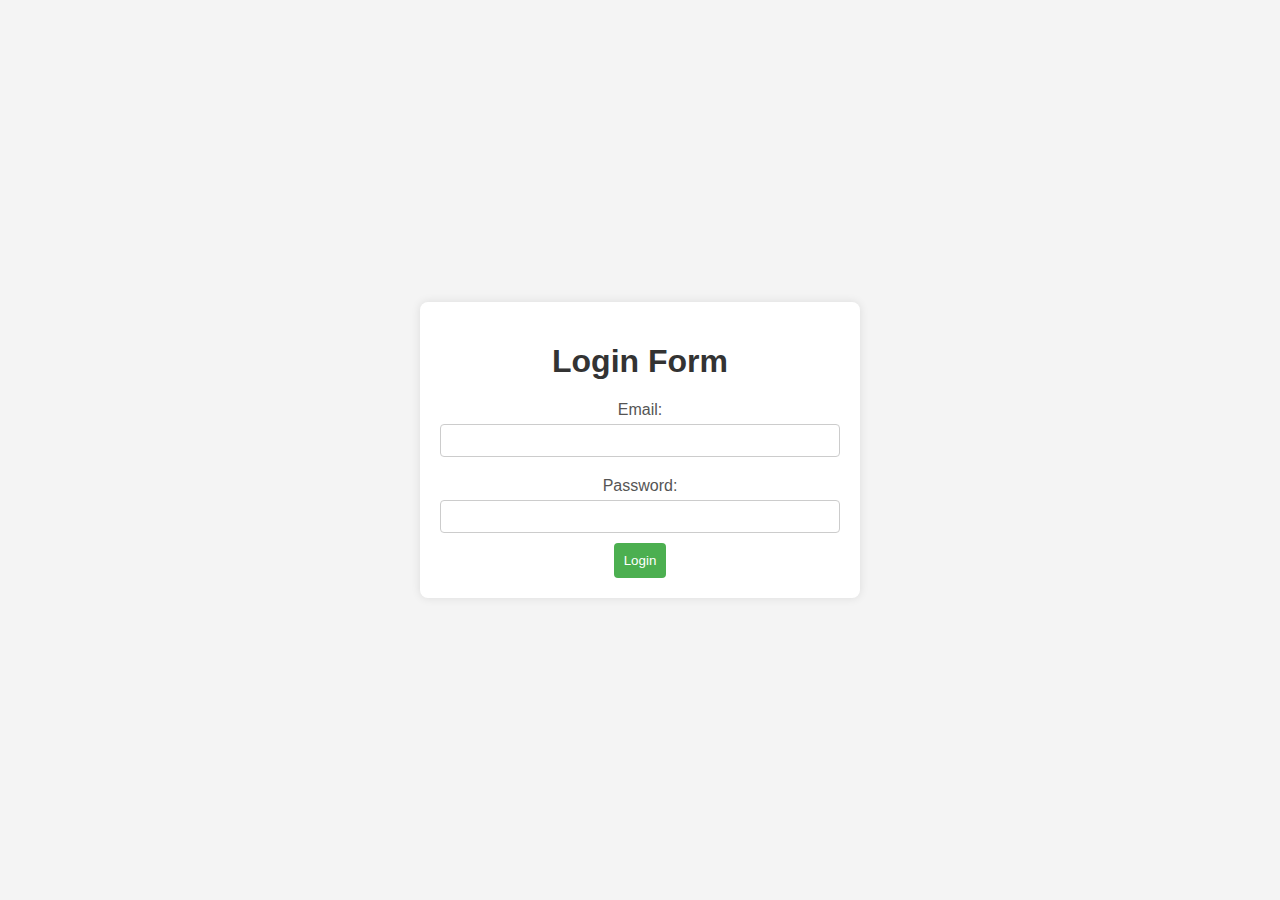
==== src/main/resources/static/index.html @ 19ecfc9c "2024.1.19" ====
<!--파일명: index.html
    프로그램 목적 및 기능:
        - 웹 사이트 화면상에 로그인 화면 구현
    프로그램 작성자: 박 형 건 (2024년 1월 19일 (금))
    최종 Update: 2024.01.19
    ===============================================================
    프로그램 수정 및 보완 이력
    ===============================================================
    프로그램 작성자    보완 일자               보완 내용
    박 형 건        2024.1.19(금)        웹 상의 로그인 화면 보여주기
    ===============================================================
-->
<!DOCTYPE html>
<html lang="en">
<head>
    <meta charset="UTF-8">
    <meta name="viewport" content="width=device-width, initial-scale=1.0">
    <title>Login</title>

    <style>
        body {
            font-family: 'Arial', sans-serif;
            background-color: #f4f4f4;
            margin: 0;
            padding: 0;
            display: flex;
            justify-content: center;
            align-items: center;
            height: 100vh;
        }

        form {
            background-color: #fff;
            border-radius: 8px;
            box-shadow: 0 0 10px rgba(0, 0, 0, 0.1);
            padding: 20px;
            max-width: 400px;
            width: 100%;
            text-align: center;
        }

        h1 {
            color: #333;
        }

        label {
            display: block;
            margin: 10px 0 5px;
            color: #555;
        }

        input {
            width: 100%;
            padding: 8px;
            margin-bottom: 10px;
            box-sizing: border-box;
            border: 1px solid #ccc;
            border-radius: 4px;
        }

        button {
            background-color: #4caf50;
            color: #fff;
            padding: 10px;
            border: none;
            border-radius: 4px;
            cursor: pointer;
        }

        button:hover {
            background-color: #45a049;
        }
    </style>
</head>
<body>

<form id="loginForm">
    <h1>Login Form</h1>
    <label for="email">Email:</label>
    <input type="text" id="email" name="email" required>
    <br>
    <label for="password">Password:</label>
    <input type="password" id="password" name="password" required>
    <br>
    <button type="button" onclick="login()">Login</button>
</form>

<script>
    function login()
    {
        // Your existing JavaScript code
        var email = document.getElementById("email").value;
        var password = document.getElementById("password").value;

        var data =
            {
            email: email,
            password: password
        };

        fetch('/api/LogIn', {
            method: 'POST',
            headers: {
                'Content-Type': 'application/json',
            },
            body: JSON.stringify(data),
        })
            .then(response => response.json())
            .then(data => {
                console.log('Response:', data);
                if (data) {
                    alert('Login successful!');
                } else {
                    alert('Login failed!');
                }
            })
            .catch((error) => {
                console.error('Error:', error);
            });
    }
</script>

</body>
</html>
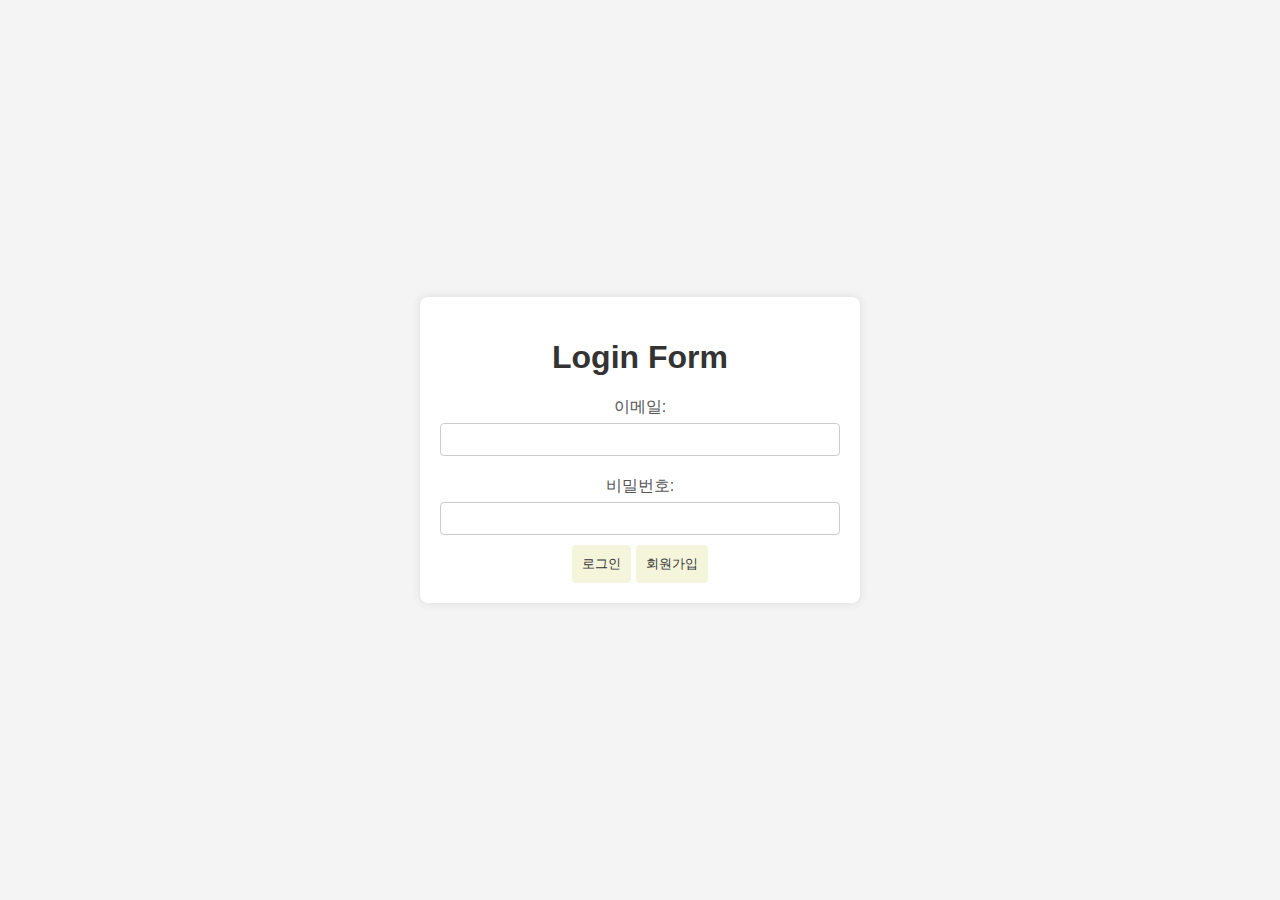
==== commit eb326298: "2024.1.22" ====
--- a/src/main/resources/static/index.html
+++ b/src/main/resources/static/index.html
@@ -2,16 +2,17 @@
     프로그램 목적 및 기능:
         - 웹 사이트 화면상에 로그인 화면 구현
     프로그램 작성자: 박 형 건 (2024년 1월 19일 (금))
-    최종 Update: 2024.01.19
+    최종 Update: 2024.01.22
     ===============================================================
     프로그램 수정 및 보완 이력
     ===============================================================
     프로그램 작성자    보완 일자               보완 내용
     박 형 건        2024.1.19(금)        웹 상의 로그인 화면 보여주기
+    박 형 건        2024.1.22(월)        로그인 후 map.html로 넘어가기
     ===============================================================
 -->
 <!DOCTYPE html>
-<html lang="en">
+<html xmlns:th="http://www.thymeleaf.org">
 <head>
     <meta charset="UTF-8">
     <meta name="viewport" content="width=device-width, initial-scale=1.0">
@@ -59,8 +60,8 @@
         }
 
         button {
-            background-color: #4caf50;
-            color: #fff;
+            background-color: #f5f5dc; /* 아이보리 색상 */
+            color: #333;
             padding: 10px;
             border: none;
             border-radius: 4px;
@@ -68,24 +69,28 @@
         }
 
         button:hover {
-            background-color: #45a049;
+            background-color: #e6e6b8; /* 아이보리 색상 - hover 상태 */
         }
     </style>
+
+
 </head>
 <body>
-
+<!-- 로그인 화면에서 보여 지는 부분 -->
 <form id="loginForm">
     <h1>Login Form</h1>
-    <label for="email">Email:</label>
+    <label for="email">이메일:</label>
     <input type="text" id="email" name="email" required>
     <br>
-    <label for="password">Password:</label>
+    <label for="password">비밀번호:</label>
     <input type="password" id="password" name="password" required>
     <br>
-    <button type="button" onclick="login()">Login</button>
+    <button type="button" onclick="login()">로그인</button>
+    <button type="button" onclick="join()">회원가입</button>
 </form>
 
 <script>
+<!-- 로그인 할 때의 함수 부분 -->
     function login()
     {
         // Your existing JavaScript code
@@ -110,6 +115,7 @@
                 console.log('Response:', data);
                 if (data) {
                     alert('Login successful!');
+                    window.location.href='/map';
                 } else {
                     alert('Login failed!');
                 }
@@ -118,6 +124,10 @@
                 console.error('Error:', error);
             });
     }
+<!-- 로그인 화면에서 회원가입 버튼을 클릭 했을 때 회원가입 화면으로 넘어감 -->
+    function join(){
+        window.location.href='/join.html';
+    }
 </script>
 
 </body>
